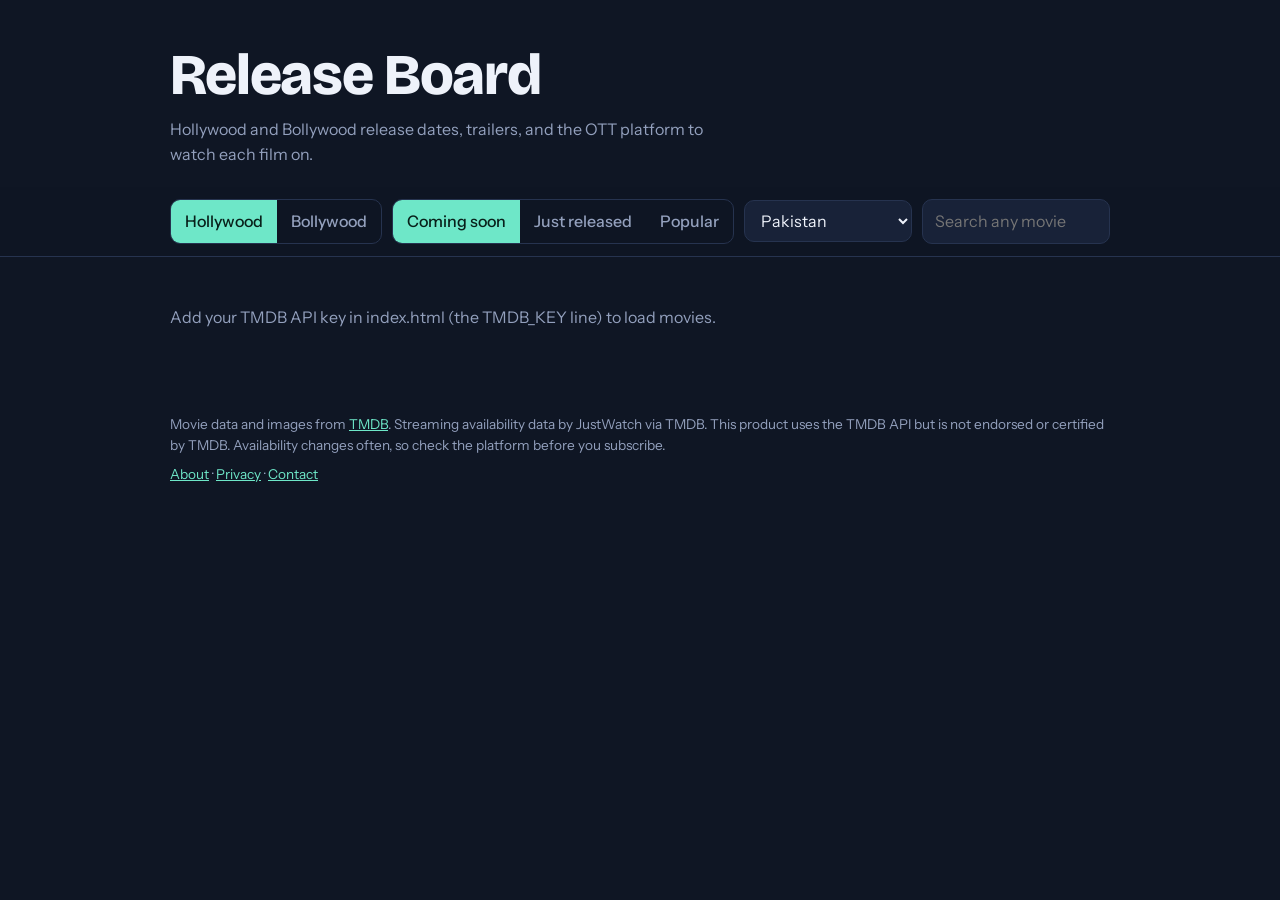
==== index.html @ 1292d395 "Initial Release Board site" ====
<!DOCTYPE html>
<html lang="en">
<head>
<meta charset="UTF-8">
<meta name="viewport" content="width=device-width, initial-scale=1">
<title>Release Board – Hollywood &amp; Bollywood release dates and where to watch</title>
<meta name="description" content="Upcoming Hollywood and Bollywood movie release dates, trailers, and which OTT platform to watch them on.">
<link rel="preconnect" href="https://fonts.googleapis.com">
<link rel="preconnect" href="https://fonts.gstatic.com" crossorigin>
<link href="https://fonts.googleapis.com/css2?family=Bricolage+Grotesque:opsz,wght@12..96,600;12..96,800&family=Instrument+Sans:wght@400;500;600&display=swap" rel="stylesheet">
<style>
:root{--bg:#0f1624;--panel:#182238;--line:#26334f;--text:#eef2fa;--muted:#93a0bd;--mint:#6ee7c8;--coral:#ff7a6b}
*{box-sizing:border-box;margin:0}
html{scroll-behavior:smooth}
body{background:var(--bg);color:var(--text);font:400 16px/1.55 'Instrument Sans',system-ui,sans-serif;padding-bottom:64px}
h1,h2,h3{font-family:'Bricolage Grotesque',system-ui,sans-serif;line-height:1.1}
a{color:var(--mint)}
:focus-visible{outline:2px solid var(--mint);outline-offset:2px}
.wrap{max-width:980px;margin:0 auto;padding:0 20px}
header{padding:44px 0 20px}
header h1{font-size:clamp(2.2rem,6vw,3.6rem);font-weight:800;letter-spacing:-.02em}
header p{color:var(--muted);max-width:52ch;margin-top:10px}
.bar{position:sticky;top:0;z-index:5;background:rgba(15,22,36,.94);backdrop-filter:blur(8px);border-bottom:1px solid var(--line);padding:12px 0}
.bar .wrap{display:flex;flex-wrap:wrap;gap:10px;align-items:center}
.seg{display:flex;border:1px solid var(--line);border-radius:10px;overflow:hidden}
.seg button{background:none;border:0;color:var(--muted);padding:9px 14px;font:inherit;font-weight:500;cursor:pointer}
.seg button[aria-pressed=true]{background:var(--mint);color:#08201a}
select,input{background:var(--panel);border:1px solid var(--line);color:var(--text);border-radius:10px;padding:9px 12px;font:inherit}
input{flex:1;min-width:160px}
.day{display:grid;grid-template-columns:78px 1fr;gap:16px;padding:22px 0;border-bottom:1px solid var(--line)}
.date{font-family:'Bricolage Grotesque',sans-serif;font-weight:800;font-size:2.4rem;line-height:1}
.date small{display:block;font:500 .8rem 'Instrument Sans';color:var(--muted);margin-top:4px}
.items{display:grid;gap:12px}
.item{display:flex;gap:14px;background:var(--panel);border:1px solid var(--line);border-radius:12px;padding:10px;cursor:pointer;text-align:left;color:inherit;font:inherit;width:100%}
.item:hover{border-color:var(--mint)}
.item img,.ph{width:64px;height:96px;object-fit:cover;border-radius:6px;background:#0c1220;flex:none}
.item h3{font-size:1.1rem}
.item .meta{color:var(--muted);font-size:.88rem;margin-top:4px}
.item .ov{color:var(--muted);font-size:.9rem;margin-top:6px;display:-webkit-box;-webkit-line-clamp:2;-webkit-box-orient:vertical;overflow:hidden}
.rate{color:var(--coral);font-weight:600}
.msg{padding:48px 0;color:var(--muted)}
.more{display:block;margin:28px auto 0;background:none;border:1px solid var(--line);color:var(--text);border-radius:10px;padding:11px 22px;font:inherit;cursor:pointer}
dialog{width:min(720px,94vw);max-height:90vh;overflow:auto;background:var(--panel);color:var(--text);border:1px solid var(--line);border-radius:16px;padding:0}
dialog::backdrop{background:rgba(5,8,15,.75)}
.dh{display:flex;gap:16px;padding:20px}
.dh img{width:110px;border-radius:8px;flex:none}
.dh h2{font-size:1.7rem}
.dbody{padding:0 20px 20px}
.chips{display:flex;flex-wrap:wrap;gap:8px;margin:6px 0 14px}
.chip{background:#0c1a1a;border:1px solid var(--mint);color:var(--mint);border-radius:999px;padding:3px 12px;font-size:.85rem}
.chip.alt{border-color:var(--line);color:var(--muted);background:none}
.close{position:sticky;top:8px;float:right;margin:8px;background:var(--bg);border:1px solid var(--line);color:var(--text);border-radius:8px;padding:6px 12px;cursor:pointer;font:inherit}
.video{aspect-ratio:16/9;width:100%;border:0;border-radius:10px;margin-top:8px}
footer{color:var(--muted);font-size:.85rem;padding-top:36px}
@media(max-width:560px){.day{grid-template-columns:1fr;gap:10px}.date{font-size:1.8rem}.dh img{width:84px}}
</style>
</head>
<body>
<header><div class="wrap">
  <h1>Release Board</h1>
  <p>Hollywood and Bollywood release dates, trailers, and the OTT platform to watch each film on.</p>
</div></header>

<div class="bar"><div class="wrap">
  <div class="seg" id="lang" role="group" aria-label="Industry">
    <button aria-pressed="true" data-v="en">Hollywood</button>
    <button aria-pressed="false" data-v="hi">Bollywood</button>
  </div>
  <div class="seg" id="mode" role="group" aria-label="List">
    <button aria-pressed="true" data-v="soon">Coming soon</button>
    <button aria-pressed="false" data-v="recent">Just released</button>
    <button aria-pressed="false" data-v="pop">Popular</button>
  </div>
  <select id="region" aria-label="Country">
    <option value="PK">Pakistan</option><option value="IN">India</option>
    <option value="US">United States</option><option value="GB">United Kingdom</option>
    <option value="AE">UAE</option>
  </select>
  <input id="q" type="search" placeholder="Search any movie" aria-label="Search movies">
</div></div>

<main class="wrap" id="list" aria-live="polite"></main>

<div class="wrap"><footer>
  <p>Movie data and images from <a href="https://www.themoviedb.org/" rel="noopener">TMDB</a>. Streaming availability data by JustWatch via TMDB. This product uses the TMDB API but is not endorsed or certified by TMDB. Availability changes often, so check the platform before you subscribe.</p>
  <p style="margin-top:8px"><a href="about.html">About</a> · <a href="privacy.html">Privacy</a> · <a href="contact.html">Contact</a></p>
</footer></div>

<dialog id="dlg"><button class="close" id="x">Close</button><div id="dc"></div></dialog>

<script>
// 1) Get a free key at https://www.themoviedb.org/settings/api ("API Key (v3 auth)") and paste it here.
const TMDB_KEY = 'PASTE_YOUR_TMDB_KEY_HERE';
const API = 'https://api.themoviedb.org/3', IMG = 'https://image.tmdb.org/t/p/';
const st = {lang:'en', mode:'soon', region:'PK', page:1, q:''};
const $ = s => document.querySelector(s);
const esc = s => String(s ?? '').replace(/[&<>"']/g, c => ({'&':'&amp;','<':'&lt;','>':'&gt;','"':'&quot;',"'":'&#39;'}[c]));
const iso = d => d.toISOString().slice(0,10);
const today = new Date();

async function tmdb(path, params = {}) {
  const u = new URL(API + path);
  u.searchParams.set('api_key', TMDB_KEY);
  Object.entries(params).forEach(([k,v]) => u.searchParams.set(k, v));
  const r = await fetch(u);
  if (!r.ok) throw new Error(r.status === 401 ? 'key' : 'net');
  return r.json();
}

function query() {
  const base = {with_original_language: st.lang, region: st.region, page: st.page, include_adult: false};
  const ago = new Date(today); ago.setDate(ago.getDate() - 45);
  if (st.q) return ['/search/movie', {query: st.q, page: st.page, include_adult: false}];
  if (st.mode === 'soon') return ['/discover/movie', {...base, sort_by:'primary_release_date.asc', 'primary_release_date.gte': iso(today)}];
  if (st.mode === 'recent') return ['/discover/movie', {...base, sort_by:'primary_release_date.desc', 'primary_release_date.gte': iso(ago), 'primary_release_date.lte': iso(today), 'vote_count.gte': 5}];
  return ['/discover/movie', {...base, sort_by:'popularity.desc', 'primary_release_date.gte': iso(ago)}];
}

async function load(append = false) {
  const box = $('#list');
  if (!append) { box.innerHTML = '<p class="msg">Loading…</p>'; st.page = 1; }
  if (TMDB_KEY.startsWith('PASTE')) { box.innerHTML = '<p class="msg">Add your TMDB API key in index.html (the TMDB_KEY line) to load movies.</p>'; return; }
  try {
    const [p, prm] = query();
    const d = await tmdb(p, prm);
    if (append) box.querySelector('.more')?.remove(); else box.innerHTML = '';
    if (!d.results.length && !append) { box.innerHTML = '<p class="msg">No movies found. Try another search or switch the list.</p>'; return; }
    render(d.results, box, append);
    if (d.page < d.total_pages) {
      const b = document.createElement('button'); b.className = 'more'; b.textContent = 'Show more';
      b.onclick = () => { st.page++; load(true); }; box.appendChild(b);
    }
  } catch (e) {
    box.innerHTML = '<p class="msg">' + (e.message === 'key' ? 'TMDB rejected the API key. Check that you copied the v3 key correctly.' : 'Could not reach TMDB. Check your connection and try again.') + '</p>';
  }
}

function render(movies, box, append) {
  const groups = {};
  movies.forEach(m => { (groups[m.release_date || 'TBA'] ||= []).push(m); });
  Object.keys(groups).sort().forEach(date => {
    const day = document.createElement('section'); day.className = 'day';
    const dt = date === 'TBA' ? null : new Date(date + 'T00:00:00');
    day.innerHTML = '<div class="date">' + (dt ? dt.getDate() : 'TBA') + '<small>' + (dt ? dt.toLocaleDateString('en',{month:'short',year:'numeric',weekday:'short'}) : 'Date not announced') + '</small></div><div class="items"></div>';
    groups[date].forEach(m => {
      const b = document.createElement('button'); b.className = 'item';
      b.innerHTML = (m.poster_path ? '<img loading="lazy" alt="" src="' + IMG + 'w185' + m.poster_path + '">' : '<div class="ph"></div>') +
        '<div><h3>' + esc(m.title) + '</h3><div class="meta">' + (m.vote_average ? '<span class="rate">★ ' + m.vote_average.toFixed(1) + '</span> · ' : '') + esc(m.original_language.toUpperCase()) + '</div><p class="ov">' + esc(m.overview) + '</p></div>';
      b.onclick = () => openMovie(m.id);
      day.querySelector('.items').appendChild(b);
    });
    box.appendChild(day);
  });
}

async function openMovie(id) {
  const dlg = $('#dlg'), dc = $('#dc');
  dc.innerHTML = '<p class="msg" style="padding:24px">Loading…</p>'; dlg.showModal();
  try {
    const m = await tmdb('/movie/' + id, {append_to_response: 'videos,watch/providers,credits'});
    const pr = m['watch/providers']?.results?.[st.region];
    const chips = (arr, cls) => (arr || []).map(p => '<span class="chip ' + cls + '">' + esc(p.provider_name) + '</span>').join('');
    const trailer = (m.videos?.results || []).find(v => v.site === 'YouTube' && v.type === 'Trailer');
    const cast = (m.credits?.cast || []).slice(0, 6).map(c => esc(c.name)).join(', ');
    const stream = pr ? chips(pr.flatrate, '') + chips(pr.rent, 'alt') + chips(pr.buy, 'alt') : '';
    dc.innerHTML =
      '<div class="dh">' + (m.poster_path ? '<img alt="" src="' + IMG + 'w342' + m.poster_path + '">' : '') +
      '<div><h2>' + esc(m.title) + '</h2><p class="meta" style="color:var(--muted)">' + esc(m.release_date || 'Date TBA') + (m.runtime ? ' · ' + m.runtime + ' min' : '') + (m.vote_average ? ' · <span class="rate">★ ' + m.vote_average.toFixed(1) + '</span>' : '') + '</p>' +
      '<p style="color:var(--muted);margin-top:6px">' + esc((m.genres || []).map(g => g.name).join(', ')) + '</p></div></div>' +
      '<div class="dbody"><p>' + esc(m.overview || 'No synopsis yet.') + '</p>' +
      (cast ? '<p style="color:var(--muted);margin-top:10px">Cast: ' + cast + '</p>' : '') +
      '<h3 style="margin:18px 0 4px;font-size:1.1rem">Where to watch in ' + esc($('#region').selectedOptions[0].text) + '</h3>' +
      '<div class="chips">' + (stream || '<span class="msg" style="padding:0">Not on any platform in this country yet.</span>') + '</div>' +
      (trailer ? '<h3 style="margin:18px 0 4px;font-size:1.1rem">Trailer</h3><iframe class="video" loading="lazy" allowfullscreen title="Trailer" src="https://www.youtube-nocookie.com/embed/' + esc(trailer.key) + '"></iframe>' : '') +
      '</div>';
  } catch (e) { dc.innerHTML = '<p class="msg" style="padding:24px">Could not load this movie. Close and try again.</p>'; }
}

function seg(id, key) {
  $(id).addEventListener('click', e => {
    const b = e.target.closest('button'); if (!b) return;
    $(id).querySelectorAll('button').forEach(x => x.setAttribute('aria-pressed', x === b));
    st[key] = b.dataset.v; load();
  });
}
seg('#lang', 'lang'); seg('#mode', 'mode');
$('#region').onchange = e => { st.region = e.target.value; load(); };
let t; $('#q').addEventListener('input', e => { clearTimeout(t); t = setTimeout(() => { st.q = e.target.value.trim(); load(); }, 400); });
$('#x').onclick = () => $('#dlg').close();
$('#dlg').addEventListener('click', e => { if (e.target.id === 'dlg') e.target.close(); });
$('#dlg').addEventListener('close', () => { $('#dc').innerHTML = ''; });
load();
</script>
</body>
</html>
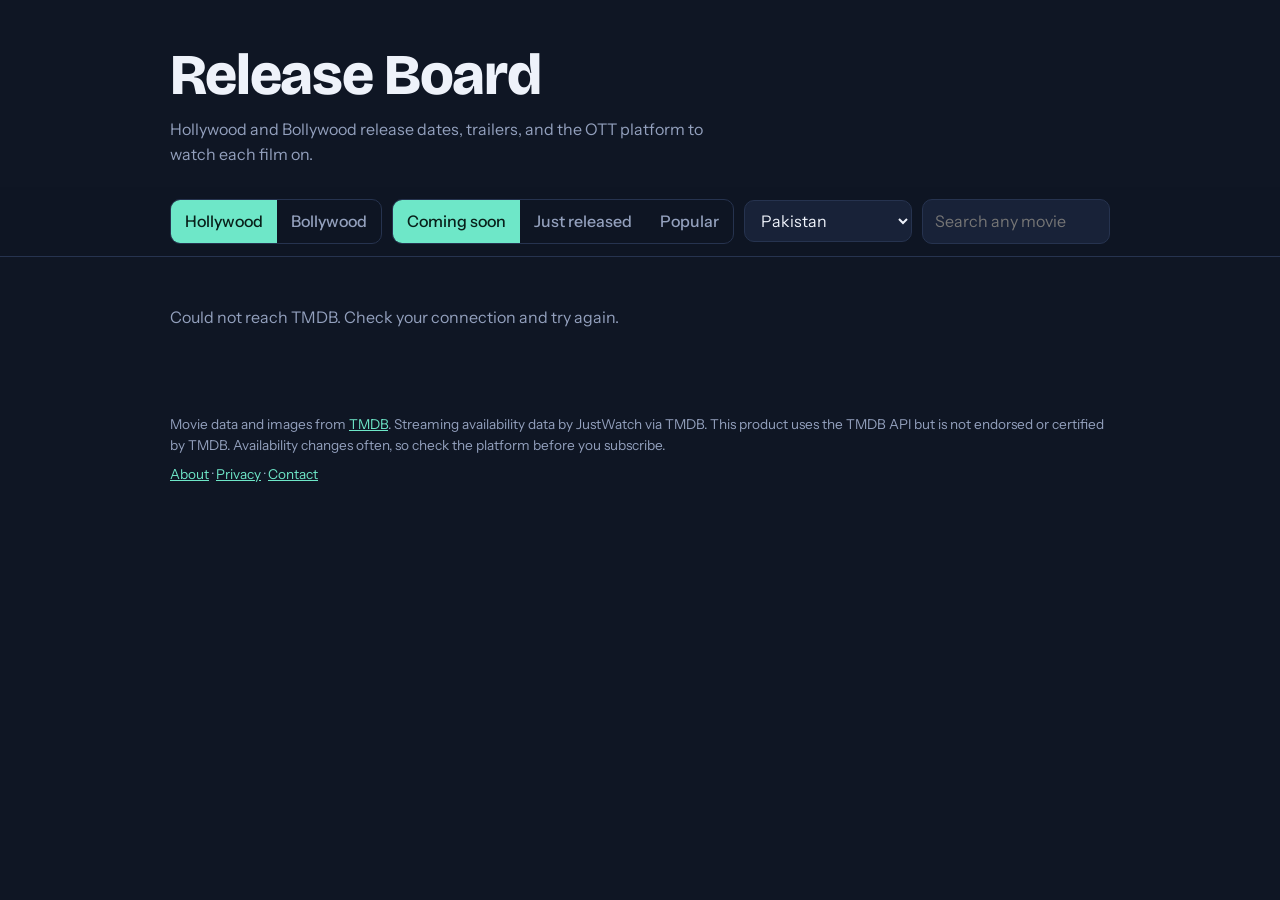
==== commit c8dce05b: "Add TMDB API key" ====
--- a/index.html
+++ b/index.html
@@ -90,7 +90,7 @@
 
 <script>
 // 1) Get a free key at https://www.themoviedb.org/settings/api ("API Key (v3 auth)") and paste it here.
-const TMDB_KEY = 'PASTE_YOUR_TMDB_KEY_HERE';
+const TMDB_KEY = 'ca74c347c653c49d6d0dc91eb29438e1';
 const API = 'https://api.themoviedb.org/3', IMG = 'https://image.tmdb.org/t/p/';
 const st = {lang:'en', mode:'soon', region:'PK', page:1, q:''};
 const $ = s => document.querySelector(s);
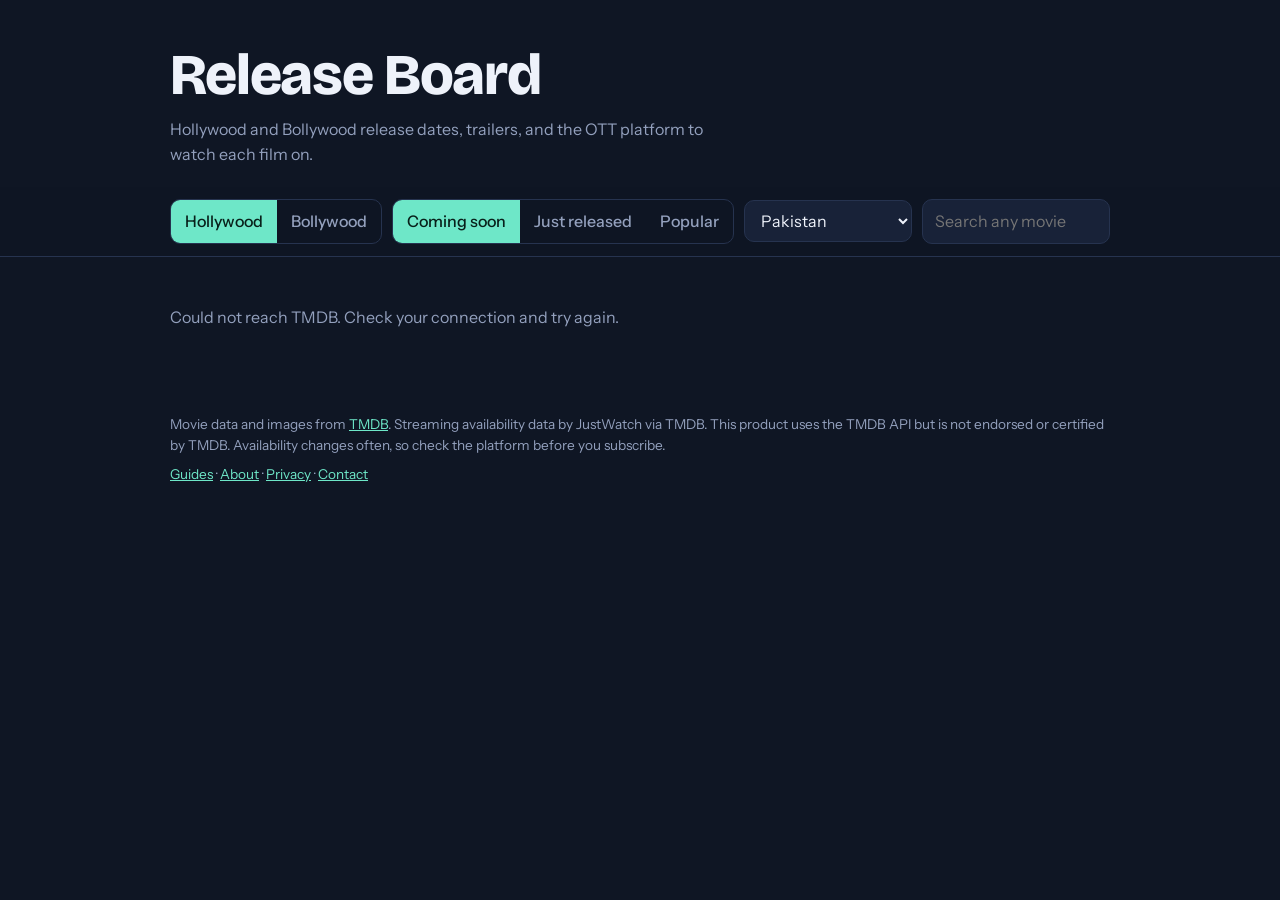
==== commit 91f7aed7: "Add 5 guide articles, guides index, sitemap update" ====
--- a/index.html
+++ b/index.html
@@ -83,7 +83,7 @@
 
 <div class="wrap"><footer>
   <p>Movie data and images from <a href="https://www.themoviedb.org/" rel="noopener">TMDB</a>. Streaming availability data by JustWatch via TMDB. This product uses the TMDB API but is not endorsed or certified by TMDB. Availability changes often, so check the platform before you subscribe.</p>
-  <p style="margin-top:8px"><a href="about.html">About</a> · <a href="privacy.html">Privacy</a> · <a href="contact.html">Contact</a></p>
+  <p style="margin-top:8px"><a href="guides.html">Guides</a> · <a href="about.html">About</a> · <a href="privacy.html">Privacy</a> · <a href="contact.html">Contact</a></p>
 </footer></div>
 
 <dialog id="dlg"><button class="close" id="x">Close</button><div id="dc"></div></dialog>
